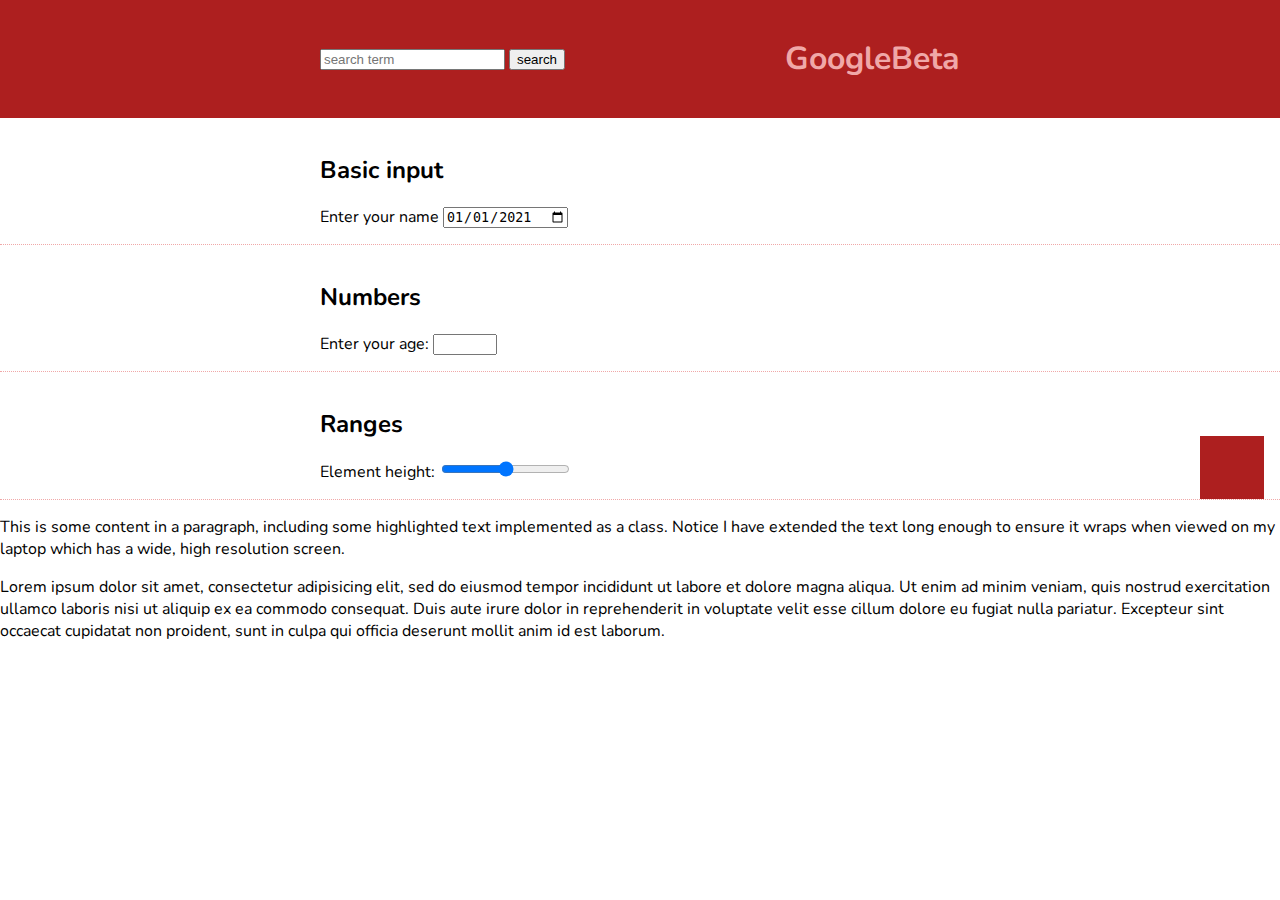
==== Lab_05/index.html @ 7e57195c "Lab 5 almost done" ====
<!DOCTYPE html>
<html lang="en">
	<head>
        <meta charset="utf-8">
		<meta name="viewport" content="width=device-width, initial-scale=1.0">
		<title>Responsive menu BY IBZ</title>
		<link rel="stylesheet" href="styles.css">
	</head>
	<body>
        <header>
            <section>
                <input id="myQuery" placeholder="search term" aria-label="search">
                <button id="searchButton">search</button>
            </section>
            <h1>GoogleBeta</h1>
        </header>
        <main>
            <section>
                <h2>Basic input</h2>
                <label for="myName">Enter your name</label>
                <input id="myName", type="date" value="2021-01-01">
            </section>
            <section>
                <h2>Numbers</h2>
                <label for="myAge">Enter your age: </label>
                <input id="myAge" max="150" min="0" step="2" type="number">
              </section>
              <section class="relative">
                <h2>Ranges</h2>
                <label for="myHeight">Element height: </label>
                <input id="myHeight" type="range" step="25" min="0%" max="100%" value="50">
                <div id="heightTarget"></div>
              </section>
        </main>
		<p>
			This is some content in a paragraph, including some <span class="highlight">highlighted text</span> implemented as a class.
			Notice I have extended the text long enough to ensure it wraps when viewed on my laptop which has a wide, high resolution screen.
		</p>
		<p>
			Lorem ipsum dolor sit amet, consectetur adipisicing elit, sed do eiusmod tempor incididunt ut labore et dolore magna aliqua.
			<span class="highlight">Ut enim ad minim veniam, quis nostrud exercitation ullamco laboris nisi ut aliquip ex ea commodo consequat.</span>
			Duis aute irure dolor in reprehenderit in voluptate velit esse cillum dolore eu fugiat nulla pariatur.
			Excepteur sint occaecat cupidatat non proident, sunt in culpa qui officia deserunt mollit anim id est laborum.
		</p>
		<script src="scripts.js"></script>
	</body>
</html>
---- Lab_05/styles.css ----
@import url('https://fonts.googleapis.com/css2?family=Nunito&display=swap');
body {
    margin: 0;
    font-family: "Nunito", sans-serif;
  }

  header {
    padding: 0.5em 1em;
    display: flex;
    flex-direction: column;
    justify-content: space-between;
    align-items: center;
    background-color: hsl(0, 70%, 40%);
    color: hsl(0, 70%, 80%);
  }
  #search {
    order: 1;
  }
  main section {
    padding: 1em;
    border-bottom: 0.5px dotted hsl(0, 70%, 80%);
  }
  @media screen and (min-width: 420px) {
    header {
      flex-direction: row;
    }
  }
  @media screen and (min-width: 900px) {
    header, main section {
          padding: 1em 25vw;
      }
  }
  input:invalid {
  background-color: hsl(0, 70%, 70%);
  border-color: hsl(0, 100%, 70%)
}
:root {
    --height: 50%;
  }
  .relative {
    position: relative;
  }
  #heightTarget {
    position: absolute;
    bottom: 0;
    right: 1em;
    width: 4em;
    background-color: hsl(0, 70%, 40%);
    height: var(--height);
    transition: 0.4s;
  }
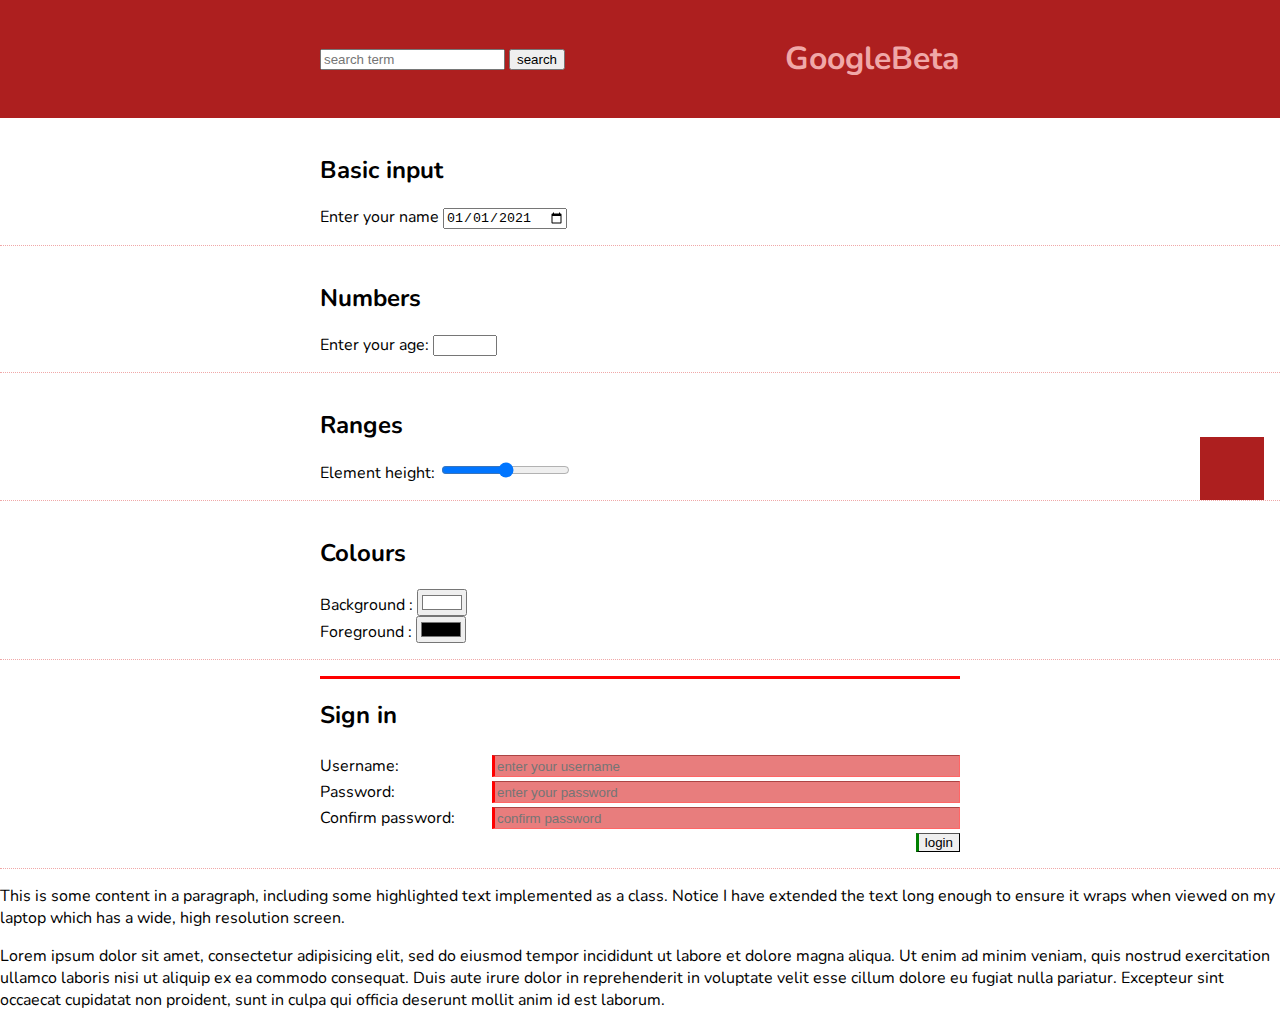
==== commit 5c45063c: "lab 5 finished" ====
--- a/Lab_05/index.html
+++ b/Lab_05/index.html
@@ -31,6 +31,27 @@
                 <input id="myHeight" type="range" step="25" min="0%" max="100%" value="50">
                 <div id="heightTarget"></div>
               </section>
+              <section id="colours">
+                <h2>Colours</h2>
+                <label for="myBG" >Background :</label>
+                <input id="myBG" type="color" value="#ffffff"> <br>
+                <label for="myFG">Foreground : </label>
+                <input id="myFG" type="color" value="#000000">
+              </section>
+
+              <section>
+                <form id="login">
+                  <h2>Sign in</h2>
+                  <label for="myUser">Username: </label>
+                  <input id="myUser" name="username" placeholder="enter your username" required>
+                  <label for="myPassword">Password: </label>
+                  <input id="myPassword" type="password" name="password" placeholder="enter your password" minlength="8" required>
+                  <label for="myConfirmation">Confirm password: </label>
+                  <input id="myConfirmation" type="password" placeholder="confirm password" required>
+                  <input type="submit" value="login">
+                </form>
+              </section>
+              
         </main>
 		<p>
 			This is some content in a paragraph, including some <span class="highlight">highlighted text</span> implemented as a class.
--- a/Lab_05/styles.css
+++ b/Lab_05/styles.css
@@ -36,6 +36,8 @@
 }
 :root {
     --height: 50%;
+    --bg-colour: #ffffff;
+    --fg-colour: #000000;
   }
   .relative {
     position: relative;
@@ -48,4 +50,40 @@
     background-color: hsl(0, 70%, 40%);
     height: var(--height);
     transition: 0.4s;
-  }+  }
+  #colours{
+    background-color: var(--bg-colour);
+    color: var(--fg-colour);
+  }
+  
+  form {
+    display: grid;
+    grid-row-gap: 0.25em;
+    grid-column-gap: 1em;
+    grid-template-columns: minmax(max-content, 1fr) 3fr;
+   }
+   
+   form h2 {
+    grid-column: 1 / 3;
+   }
+   form input[type="submit"] {
+    grid-column: 2 / 3;
+    justify-self: end;
+   }
+   
+   form input:invalid {
+    border-width: 0.5px 0.5px 0.5px 3px;
+    border-left-style: solid;
+    border-left-color: red;
+   }
+   form input:valid {
+    border-width: 0.5px 0.5px 0.5px 3px;
+    border-left-style: solid;
+    border-left-color: green;
+   }
+   form:invalid {
+    border-top: 3px solid red;
+   }
+   form:valid {
+    border-top: 3px solid green;
+   }